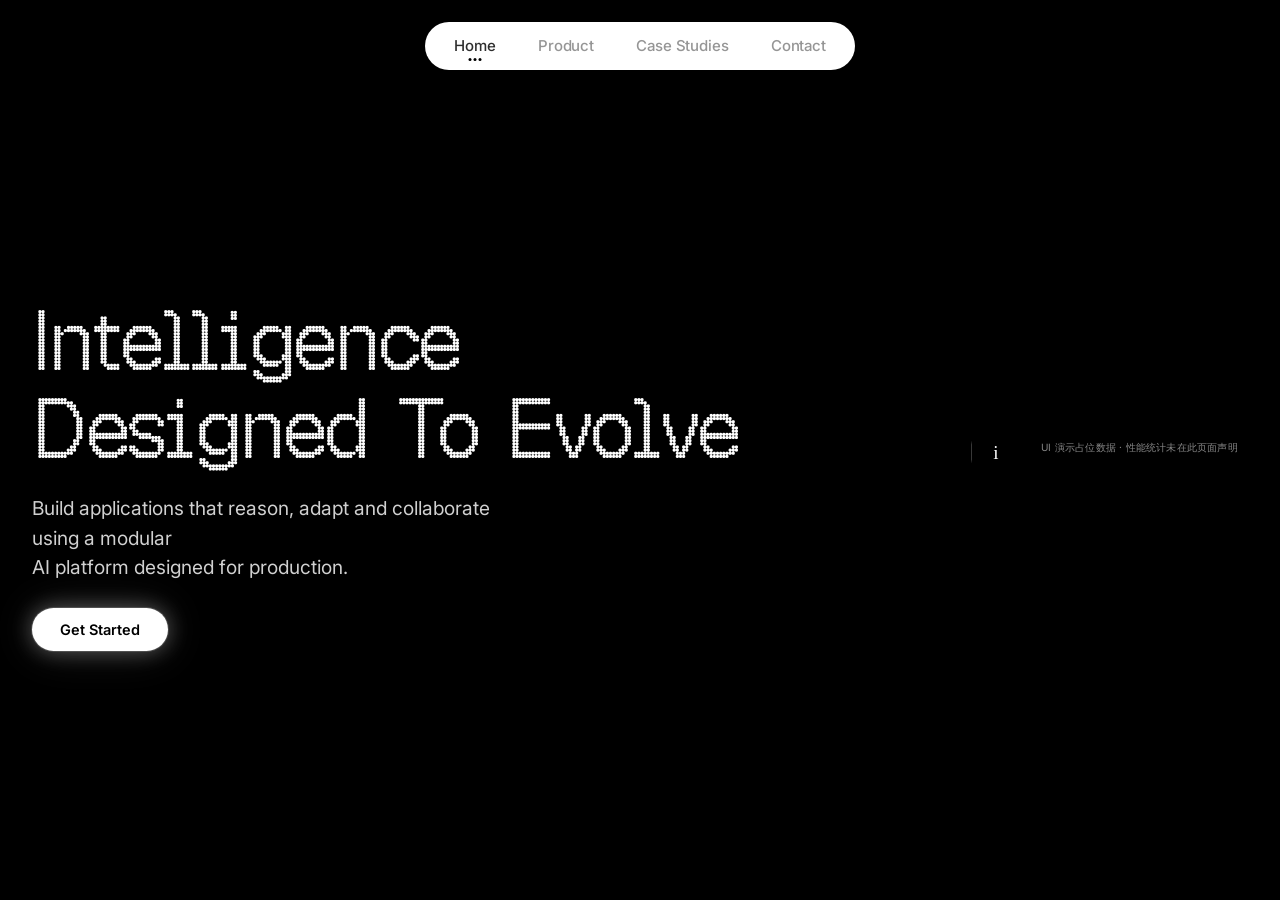
==== code/robot/web/index.html @ 887b0545 "refactor: reorganize second-stage code package" ====
<!doctype html>
<html lang="en">
  <head>
    <meta charset="UTF-8" />
    <meta name="viewport" content="width=device-width, initial-scale=1.0" />
    <meta name="theme-color" content="#000000" />
    <title>Intelligence Designed To Evolve</title>
    <link rel="preconnect" href="https://fonts.googleapis.com" />
    <link rel="preconnect" href="https://fonts.gstatic.com" crossorigin />
    <link
      href="https://fonts.googleapis.com/css2?family=Inter:wght@400;500;600&display=swap"
      rel="stylesheet"
    />
    <link
      href="https://db.onlinewebfonts.com/c/8cb707a9b8a73f8a7403336b861c3074?family=BubbledotICG-FinePos"
      rel="stylesheet"
    />
    <link
      rel="stylesheet"
      href="https://cdnjs.cloudflare.com/ajax/libs/font-awesome/6.5.2/css/all.min.css"
      integrity="sha512-SnH5WK+bZxgPHs44uWIX+LLJAJ9/2PkPKZ5QiAj6Ta86w+fsb2TkcmfRyVX3pBnMFcV7oQPJkl9QevSCWr3W6A=="
      crossorigin="anonymous"
      referrerpolicy="no-referrer"
    />
    <link rel="stylesheet" href="styles.css" />
  </head>
  <body>
    <div class="bg" aria-hidden="true">
      <video class="bg-video" autoplay muted loop playsinline>
        <source
          src="https://d8j0ntlcm91z4.cloudfront.net/user_38xzZboKViGWJOttwIXH07lWA1P/hf_20260809_012548_ef22562c-c0ae-4816-ad9d-f8922af4e6a7.mp4"
          type="video/mp4"
        />
      </video>
    </div>

    <div class="page">
      <header class="site-header">
        <nav class="desktop-nav" aria-label="Primary navigation">
          <a class="active" href="#home" aria-current="page">Home</a>
          <a href="#product" data-console-open>Product</a>
          <a href="#case-studies">Case Studies</a>
          <a href="#contact">Contact</a>
        </nav>

        <button
          class="menu-toggle"
          type="button"
          aria-label="Open navigation menu"
          aria-controls="mobile-menu"
          aria-expanded="false"
        >
          <span></span>
          <span></span>
          <span></span>
        </button>
      </header>

      <main class="hero" id="home">
        <h1 class="headline anim">
          <span>Intelligence</span>
          <span>Designed To Evolve</span>
        </h1>

        <p class="subhead anim" style="--d: 0.28s">
          Build applications that reason, adapt and collaborate using a modular<br />
          AI platform designed for production.
        </p>

        <a class="cta anim" href="#product" data-console-open style="--d: 0.4s">Get Started</a>
      </main>

      <footer class="stats" aria-label="Evidence disclosure">
        <div class="stat stat-disclosure anim" style="--d: 0.5s">
          <span class="stat-icon" aria-hidden="true">i</span>
          <span class="stat-label">UI 演示占位数据 · 性能统计未在此页面声明</span>
        </div>
      </footer>

      <div class="mobile-overlay" id="mobile-menu" hidden>
        <nav class="mobile-sheet" aria-label="Mobile navigation">
          <a class="active" href="#home" aria-current="page">Home</a>
          <a href="#product" data-console-open>Product</a>
          <a href="#case-studies">Case Studies</a>
          <a href="#contact">Contact</a>
        </nav>
      </div>
    </div>

    <section
      class="control-console"
      id="robot-console"
      role="dialog"
      aria-modal="true"
      aria-labelledby="console-title"
      hidden
    >
      <div class="console-shell">
        <header class="console-header">
          <div class="console-heading">
            <div>
              <span class="console-kicker">MOF / CONTROL CORE</span>
              <h2 id="console-title">Robot Control</h2>
              <span class="console-mode" id="console-mode" data-mode="preview">PREVIEW · NO CONTROL</span>
            </div>
          </div>
          <div class="console-actions">
            <span class="connection-pill" data-state="checking">
              <span class="connection-dot"></span>
              <span id="connection-label">Checking link</span>
            </span>
            <button class="console-close" type="button" aria-label="Close robot controls">
              <i class="fa-solid fa-xmark" aria-hidden="true"></i>
            </button>
          </div>
        </header>

        <div class="console-grid">
          <section class="console-panel motion-panel" aria-labelledby="motion-title">
            <div class="panel-heading">
              <div>
                <span class="panel-index">01</span>
                <h3 id="motion-title">Manual Motion</h3>
              </div>
              <span class="hold-hint"><span></span> Hold to move</span>
            </div>

            <div class="motion-layout">
              <div class="control-pad" aria-label="Robot movement controls">
                <button class="motion-key key-forward" type="button" data-motion="forward" aria-label="Forward">
                  <i class="fa-solid fa-arrow-up" aria-hidden="true"></i>
                  <span>Forward</span>
                  <kbd>W</kbd>
                </button>
                <button class="motion-key key-rotate-left" type="button" data-motion="rotate-left" aria-label="Rotate counterclockwise">
                  <i class="fa-solid fa-rotate-left" aria-hidden="true"></i>
                  <span>Rotate</span>
                  <kbd>Q</kbd>
                </button>
                <button class="motion-key key-left" type="button" data-motion="left" aria-label="Move left">
                  <i class="fa-solid fa-arrow-left" aria-hidden="true"></i>
                  <span>Left</span>
                  <kbd>A</kbd>
                </button>
                <button class="motion-key key-stop" type="button" data-motion="stop" aria-label="Stop robot">
                  <i class="fa-solid fa-stop" aria-hidden="true"></i>
                  <span>Stop</span>
                  <kbd>Space</kbd>
                </button>
                <button class="motion-key key-right" type="button" data-motion="right" aria-label="Move right">
                  <i class="fa-solid fa-arrow-right" aria-hidden="true"></i>
                  <span>Right</span>
                  <kbd>D</kbd>
                </button>
                <button class="motion-key key-rotate-right" type="button" data-motion="rotate-right" aria-label="Rotate clockwise">
                  <i class="fa-solid fa-rotate-right" aria-hidden="true"></i>
                  <span>Rotate</span>
                  <kbd>E</kbd>
                </button>
                <button class="motion-key key-backward" type="button" data-motion="backward" aria-label="Backward">
                  <i class="fa-solid fa-arrow-down" aria-hidden="true"></i>
                  <span>Backward</span>
                  <kbd>S</kbd>
                </button>
              </div>

              <div class="speed-stack">
                <div class="speed-control">
                  <label for="linear-speed">
                    <span>Forward speed</span>
                    <output id="linear-output" for="linear-speed">0.20 m/s</output>
                  </label>
                  <input id="linear-speed" type="range" min="0.10" max="0.50" step="0.01" value="0.20" />
                  <div class="range-scale"><span>0.10</span><span>0.50</span></div>
                </div>
                <div class="speed-control">
                  <label for="lateral-speed">
                    <span>Lateral speed</span>
                    <output id="lateral-output" for="lateral-speed">0.30 m/s</output>
                  </label>
                  <input id="lateral-speed" type="range" min="0.10" max="0.60" step="0.01" value="0.30" />
                  <div class="range-scale"><span>0.10</span><span>0.60</span></div>
                </div>
                <div class="speed-control">
                  <label for="angular-speed">
                    <span>Rotation speed</span>
                    <output id="angular-output" for="angular-speed">0.35 rad/s</output>
                  </label>
                  <input id="angular-speed" type="range" min="0.05" max="1.00" step="0.01" value="0.35" />
                  <div class="range-scale"><span>0.05</span><span>1.00</span></div>
                </div>

                <div class="command-readout" aria-live="polite">
                  <span>COMMAND VECTOR</span>
                  <strong id="command-vector">vx 0.00 · vy 0.00 · ω 0.00</strong>
                </div>
              </div>
            </div>
          </section>

          <aside class="console-panel bag-panel" aria-labelledby="bag-title">
            <div class="panel-heading">
              <div>
                <span class="panel-index">02</span>
                <h3 id="bag-title">navigation</h3>
              </div>
              <button class="icon-button" id="refresh-bags" type="button" aria-label="Refresh rosbag list">
                <i class="fa-solid fa-rotate" aria-hidden="true"></i>
              </button>
            </div>

            <div class="bag-list" id="bag-list" role="listbox" aria-label="Available rosbags">
              <div class="bag-empty">
                <i class="fa-solid fa-circle-notch fa-spin" aria-hidden="true"></i>
                <span>Scanning recordings…</span>
              </div>
            </div>

            <div class="bag-player">
              <div class="now-playing">
                <span>SELECTED RECORDING</span>
                <strong id="selected-bag-name">No rosbag selected</strong>
                <small id="bag-play-state">Motion replay: /cmd_vel · allowlist: /chassis/debug · /tf · /wheel/odom</small>
              </div>
              <div class="player-controls">
                <button class="player-button player-stop" id="bag-stop" type="button" aria-label="Stop replay" disabled>
                  <i class="fa-solid fa-stop" aria-hidden="true"></i>
                </button>
                <button class="player-button player-primary" id="bag-play" type="button" aria-label="Play selected rosbag" disabled>
                  <i class="fa-solid fa-play" aria-hidden="true"></i>
                  <span>Play</span>
                </button>
                <button class="player-button" id="bag-pause" type="button" aria-label="Pause replay" disabled>
                  <i class="fa-solid fa-pause" aria-hidden="true"></i>
                </button>
              </div>
            </div>
          </aside>

          <section class="console-panel pollution-panel" id="pollution-demo-panel" aria-labelledby="pollution-title" hidden>
            <div class="panel-heading">
              <div>
                <span class="panel-index">03</span>
                <h3 id="pollution-title">污染态势仿真演示</h3>
              </div>
              <span class="pollution-badge">GET · READ ONLY</span>
            </div>

            <div class="pollution-notice" role="note">
              <strong>仿真演示数据 · 非实机传感器读数</strong>
              <span>SIMULATION / SOFTWARE-IN-THE-LOOP</span>
            </div>

            <div class="pollution-controls">
              <label>
                <span>场景</span>
                <select id="pollution-scenario" aria-label="污染仿真场景"></select>
              </label>
              <label class="pollution-step-control">
                <span>时间步 <output id="pollution-step-label">0 / 9</output></span>
                <input id="pollution-step" type="range" min="0" max="9" step="1" value="0" />
              </label>
              <button class="pollution-button" id="pollution-prev" type="button">上一步</button>
              <button class="pollution-button" id="pollution-next" type="button">下一步</button>
              <button class="pollution-button pollution-primary" id="pollution-play" type="button">播放</button>
            </div>

            <div class="pollution-layout">
              <div>
                <div class="pollution-map" id="pollution-map" role="group" aria-label="A/B/C/D 区域污染热力图"></div>
                <div class="pollution-legend" aria-label="风险图例">
                  <span><i class="legend-dot legend-low"></i>低风险</span>
                  <span><i class="legend-dot legend-medium"></i>中风险</span>
                  <span><i class="legend-dot legend-high"></i>高风险</span>
                </div>
              </div>
              <div class="pollution-metrics" aria-live="polite">
                <div class="pollution-card"><span>PM2.5</span><strong data-pollution-value="pm25">—</strong><small>μg/m³</small></div>
                <div class="pollution-card"><span>VOC</span><strong data-pollution-value="voc">—</strong><small>ppm</small></div>
                <div class="pollution-card"><span>CO₂</span><strong data-pollution-value="co2">—</strong><small>ppm</small></div>
                <div class="pollution-card"><span>温度</span><strong data-pollution-value="temperature">—</strong><small>°C</small></div>
                <div class="pollution-card"><span>湿度</span><strong data-pollution-value="humidity">—</strong><small>%RH</small></div>
                <div class="pollution-card pollution-risk"><span>当前风险</span><strong data-pollution-value="current_risk">—</strong><small>/ 100</small></div>
                <div class="pollution-card pollution-risk"><span>预测风险</span><strong data-pollution-value="predicted_risk">—</strong><small>/ 100</small></div>
              </div>
            </div>
            <div class="pollution-detail" id="pollution-region-detail">选择区域查看详情。</div>
          </section>
        </div>

        <footer class="console-footer">
          <span><i class="fa-solid fa-shield-halved" aria-hidden="true"></i> Safety chain · /cmd_vel_nav</span>
          <span>Dead-man timeout · 300ms · operational modes are mutually exclusive</span>
        </footer>
      </div>
      <div class="console-toast" id="console-toast" role="status" aria-live="polite"></div>
    </section>

    <script src="pollution_demo.js"></script>
    <script src="main.js"></script>
  </body>
</html>
---- code/robot/web/styles.css ----
@font-face {
  font-family: "Geist Pixel Circle";
  src: url("fonts/GeistPixel-Circle.woff2") format("woff2");
  font-weight: 400;
  font-style: normal;
  font-display: swap;
}

:root {
  --bg: #000000;
  --text: #ffffff;
  --muted: #8e8e8e;
  --nav-text: #2e2e2e;
  --pill-dark: #28282a;
  --sign-in-text: #c8c8c8;
  --nav-shadow: 0 4px 14px rgba(0, 0, 0, 0.16);
  --trust-bg: #28282a;
  --trust-border: rgba(255, 255, 255, 0.4);
  --trust-text: #c4c2c3;
  --font-sans: "Inter", "Segoe UI", system-ui, sans-serif;
  --font-display: "BubbledotICG-FinePos", "Geist Pixel Circle", monospace;
}

*,
*::before,
*::after {
  box-sizing: border-box;
}

html,
body {
  width: 100%;
  height: 100%;
  margin: 0;
}

html {
  background: var(--bg);
}

body {
  min-height: 100vh;
  min-height: 100dvh;
  overflow: hidden;
  background: var(--bg);
  color: var(--text);
  font-family: var(--font-sans);
  -webkit-font-smoothing: antialiased;
  -moz-osx-font-smoothing: grayscale;
  text-rendering: optimizeLegibility;
}

body.console-open,
body.menu-open {
  overflow: hidden;
}

a,
button {
  -webkit-tap-highlight-color: transparent;
}

a {
  color: inherit;
  text-decoration: none;
}

button {
  font: inherit;
}

.bg {
  position: absolute;
  z-index: 0;
  inset: 0;
  overflow: hidden;
  background: #000;
}

.bg-video {
  position: absolute;
  z-index: 0;
  inset: 0;
  width: 100%;
  height: 100%;
  object-fit: cover;
  pointer-events: none;
}

.page {
  position: relative;
  display: flex;
  width: 100%;
  height: 100vh;
  height: 100dvh;
  flex-direction: column;
  align-items: center;
  overflow: hidden;
  padding: clamp(16px, 2.4vh, 28px) clamp(14px, 3vw, 32px);
}

.site-header,
.hero,
.stats,
.mobile-overlay {
  z-index: 1;
}

.site-header {
  position: relative;
  display: flex;
  width: min(100%, 720px);
  flex: 0 0 auto;
  align-items: center;
  justify-content: center;
  gap: clamp(18px, 2.8vw, 28px);
  animation: slideDown 0.7s cubic-bezier(0.22, 1, 0.36, 1) both;
}

.logo {
  display: grid;
  width: clamp(40px, 4.4vw, 46px);
  height: clamp(40px, 4.4vw, 46px);
  flex: 0 0 auto;
  place-items: center;
  overflow: hidden;
  border-radius: 50%;
  background: #fff;
  box-shadow: var(--nav-shadow);
  transition: transform 0.25s ease;
}

.logo:hover {
  transform: scale(1.04);
}

.logo img {
  display: block;
  width: 72%;
  height: 72%;
  object-fit: contain;
}

.desktop-nav {
  display: flex;
  width: 100%;
  max-width: 430px;
  height: clamp(44px, 5.2vw, 48px);
  flex: 1 1 auto;
  align-items: stretch;
  justify-content: space-between;
  padding: 4px 8px;
  border-radius: 999px;
  background: #fff;
  box-shadow: var(--nav-shadow);
}

.desktop-nav a {
  position: relative;
  display: grid;
  flex: 1 1 auto;
  place-items: center;
  padding: 0 8px;
  color: var(--nav-text);
  font-size: clamp(13px, 1.4vw, 15px);
  font-weight: 500;
  letter-spacing: -0.01em;
  opacity: 0.5;
  transition: opacity 0.2s ease;
  white-space: nowrap;
}

.desktop-nav a:hover {
  opacity: 0.75;
}

.desktop-nav a.active {
  opacity: 1;
}

.desktop-nav a.active::after,
.mobile-sheet a.active::after {
  position: absolute;
  bottom: 5px;
  left: 50%;
  width: 3px;
  height: 3px;
  border-radius: 50%;
  background: #000;
  box-shadow: -5px 0 #000, 5px 0 #000;
  content: "";
  transform: translateX(-50%);
}

.sign-in {
  display: grid;
  height: clamp(44px, 5.2vw, 48px);
  flex: 0 0 auto;
  place-items: center;
  padding: 0 clamp(18px, 2vw, 23px);
  border-radius: 999px;
  background: var(--pill-dark);
  box-shadow: var(--nav-shadow);
  color: var(--sign-in-text);
  font-size: clamp(13px, 1.4vw, 14px);
  font-weight: 500;
  white-space: nowrap;
  transition: color 0.25s ease, background-color 0.25s ease, transform 0.25s ease;
}

.sign-in:hover {
  background: #323234;
  color: #fff;
  transform: translateY(-1px);
}

.menu-toggle {
  display: none;
}

.hero {
  display: flex;
  width: min(100%, 900px);
  min-height: 0;
  flex: 1 1 auto;
  flex-direction: column;
  align-items: center;
  justify-content: center;
  padding: clamp(12px, 2.2vh, 24px) 0;
  text-align: center;
}

.trust-row {
  --trust-size: clamp(36px, 4.5vw, 42px);
  display: inline-flex;
  flex: 0 0 auto;
  align-items: center;
  justify-content: center;
  margin-bottom: clamp(16px, 2.5vh, 26px);
}

.trust-avatars {
  display: flex;
  align-items: center;
}

.avatar {
  position: relative;
  z-index: 1;
  display: grid;
  width: var(--trust-size);
  height: var(--trust-size);
  flex: 0 0 auto;
  padding: 5px;
  place-items: center;
  border: 1px solid var(--trust-border);
  border-radius: 50%;
  background: var(--trust-bg);
  transition: transform 0.35s cubic-bezier(0.22, 1, 0.36, 1);
}

.avatar + .avatar {
  margin-left: calc(var(--trust-size) * -0.42);
}

.avatar-one {
  z-index: 1;
}

.avatar-two {
  z-index: 2;
}

.avatar-three {
  z-index: 4;
}

.avatar-one:hover,
.avatar-three:hover {
  transform: translateY(-2px);
}

.avatar-two:hover {
  transform: translateY(-4px);
}

.avatar-inner {
  display: grid;
  width: 100%;
  height: 100%;
  place-items: center;
  border-radius: 50%;
  background: #fff;
  color: #111;
}

.avatar i {
  font-size: calc(var(--trust-size) * 0.34);
  line-height: 1;
}

.trust-pill {
  display: flex;
  height: var(--trust-size);
  align-items: center;
  margin-left: calc(var(--trust-size) * -0.42);
  padding-right: calc(var(--trust-size) * 0.44);
  padding-left: calc(var(--trust-size) * 0.58);
  border: 1px solid var(--trust-border);
  border-radius: 999px;
  background: var(--trust-bg);
  color: var(--trust-text);
  font-size: clamp(12px, 1.4vw, 13.5px);
  font-weight: 500;
  white-space: nowrap;
}

.headline {
  width: 100%;
  margin: 0;
  color: #fff;
  font-family: var(--font-display);
  font-size: clamp(28px, 6.2vw, 80px);
  font-weight: 400;
  letter-spacing: -0.04em;
  line-height: 1.12;
}

.headline.anim {
  opacity: 1;
  filter: none;
  transform: none;
  animation: none;
}

.headline span {
  display: block;
  overflow: hidden;
  padding-inline: 0.05em;
  opacity: 0;
  color: #fff;
  transform: translateY(14px);
  white-space: nowrap;
  animation: headlineFade 0.85s cubic-bezier(0.22, 1, 0.36, 1) forwards;
}

.headline span:first-child {
  animation-delay: 0.12s;
}

.headline span:last-child {
  animation-delay: 0.3s;
}

.subhead {
  width: min(500px, 92%);
  margin: clamp(14px, 2.3vh, 22px) auto 0;
  color: #d0d0d0;
  font-size: clamp(calc(13.5px + 2pt), calc(1.55vw + 2pt), calc(16.5px + 2pt));
  font-weight: 400;
  line-height: 1.55;
  opacity: 0;
}

.cta {
  display: inline-flex;
  align-items: center;
  justify-content: center;
  margin-top: clamp(18px, 2.8vh, 28px);
  padding: clamp(11px, 1.6vh, 13px) clamp(22px, 3vw, 28px);
  border-radius: 999px;
  background: #fff;
  box-shadow: 0 0 0 1px rgba(255, 255, 255, 0.15), 0 0 22px rgba(255, 255, 255, 0.32),
    0 0 44px rgba(255, 255, 255, 0.12);
  color: #000;
  font-size: clamp(13.5px, 1.5vw, 14.5px);
  font-weight: 600;
  transition: transform 0.25s ease, box-shadow 0.25s ease;
}

.cta.anim {
  animation-name: revealPulse;
}

.cta:hover {
  box-shadow: 0 0 0 1px rgba(255, 255, 255, 0.25), 0 0 30px rgba(255, 255, 255, 0.48),
    0 0 58px rgba(255, 255, 255, 0.2);
  transform: translateY(-2px) scale(1.02);
}

.stats {
  display: grid;
  width: min(100%, 920px);
  flex: 0 0 auto;
  grid-template-columns: repeat(4, minmax(0, 1fr));
  gap: clamp(14px, 3vw, 44px);
}

.stat {
  display: grid;
  min-width: 0;
  grid-template-rows: auto auto auto;
  justify-items: center;
  text-align: center;
}

.stat-icon {
  color: #fff;
  font-family: var(--font-display);
  font-size: clamp(22px, 3vw, 33px);
  line-height: 1;
}

.stat-value {
  margin-top: clamp(3px, 0.6vh, 6px);
  color: #fff;
  font-size: clamp(18px, 2.2vw, 26px);
  font-variant-numeric: tabular-nums;
  font-weight: 500;
  letter-spacing: -0.025em;
  line-height: 1.15;
}

.stat-label {
  margin-top: 4px;
  overflow: hidden;
  color: var(--muted);
  font-size: clamp(11px, 1.2vw, 12.5px);
  line-height: 1.3;
  text-overflow: ellipsis;
  white-space: nowrap;
}

.anim {
  opacity: 0;
  filter: blur(6px);
  transform: translateY(22px) scale(0.98);
  animation: reveal 0.85s cubic-bezier(0.22, 1, 0.36, 1) forwards;
  animation-delay: var(--d, 0s);
}

.mobile-overlay[hidden] {
  display: none;
}

.mobile-overlay {
  position: fixed;
  z-index: 10;
  inset: 0;
  display: none;
  padding: 82px 14px 14px;
  background: rgba(0, 0, 0, 0.62);
  -webkit-backdrop-filter: blur(6px);
  backdrop-filter: blur(6px);
  animation: overlayIn 0.28s ease both;
}

.mobile-sheet {
  width: min(100%, 430px);
  margin: 0 auto;
  padding: 22px 18px 20px;
  border-radius: 28px;
  background: #fff;
  box-shadow: 0 20px 60px rgba(0, 0, 0, 0.45);
  animation: menuIn 0.38s cubic-bezier(0.22, 1, 0.36, 1) both;
}

.mobile-sheet a {
  position: relative;
  display: grid;
  min-height: 49px;
  place-items: center;
  border-radius: 16px;
  color: var(--nav-text);
  font-size: 16px;
  font-weight: 500;
  opacity: 0;
  transform: translateY(10px);
  animation: linkIn 0.4s cubic-bezier(0.22, 1, 0.36, 1) forwards;
}

.mobile-sheet a:nth-child(1) {
  animation-delay: 0.08s;
}

.mobile-sheet a:nth-child(2) {
  animation-delay: 0.12s;
}

.mobile-sheet a:nth-child(3) {
  animation-delay: 0.16s;
}

.mobile-sheet a:nth-child(4) {
  animation-delay: 0.2s;
}

.mobile-sheet a:nth-child(5) {
  animation-delay: 0.24s;
}

.mobile-sheet a.active::after {
  bottom: 8px;
}

.mobile-sheet .mobile-sign-in {
  min-height: 48px;
  margin-top: 10px;
  border-radius: 999px;
  background: var(--pill-dark);
  color: var(--sign-in-text);
}

.control-console[hidden] {
  display: none;
}

.control-console {
  position: fixed;
  z-index: 30;
  inset: 0;
  display: grid;
  padding: 16px;
  place-items: center;
  overflow: hidden;
  background: rgba(0, 0, 0, 0.72);
  -webkit-backdrop-filter: blur(12px);
  backdrop-filter: blur(12px);
  animation: overlayIn 0.28s ease both;
}

.console-shell {
  display: grid;
  width: min(1120px, 100%);
  height: min(760px, calc(100dvh - 32px));
  min-height: 0;
  grid-template-rows: auto minmax(0, 1fr) auto;
  overflow: hidden;
  padding: clamp(18px, 2.2vw, 28px);
  border: 1px solid rgba(255, 255, 255, 0.2);
  border-radius: 30px;
  background: rgba(10, 10, 12, 0.92);
  box-shadow: 0 30px 100px rgba(0, 0, 0, 0.62), inset 0 1px 0 rgba(255, 255, 255, 0.08);
  animation: consoleIn 0.48s cubic-bezier(0.22, 1, 0.36, 1) both;
}

.console-header {
  display: flex;
  align-items: center;
  justify-content: space-between;
  gap: 20px;
  padding-bottom: clamp(16px, 2vh, 22px);
}

.console-heading {
  min-width: 0;
}

.console-kicker,
.panel-index,
.now-playing > span,
.command-readout > span {
  color: #747477;
  font-size: 10px;
  font-weight: 600;
  letter-spacing: 0.15em;
}

.console-heading h2 {
  margin: 4px 0 0;
  font-family: var(--font-display);
  font-size: clamp(30px, 4vw, 46px);
  font-weight: 400;
  letter-spacing: -0.055em;
  line-height: 1;
}

.console-actions {
  display: flex;
  align-items: center;
  gap: 10px;
}

.connection-pill {
  display: inline-flex;
  height: 38px;
  align-items: center;
  gap: 9px;
  padding: 0 15px;
  border: 1px solid rgba(255, 255, 255, 0.13);
  border-radius: 999px;
  background: #1d1d1f;
  color: #aaa9aa;
  font-size: 11px;
  font-weight: 500;
  white-space: nowrap;
}

.connection-dot {
  width: 7px;
  height: 7px;
  border-radius: 50%;
  background: #ffc45b;
  box-shadow: 0 0 10px rgba(255, 196, 91, 0.62);
}

.connection-pill[data-state="online"] .connection-dot {
  background: #85f5a8;
  box-shadow: 0 0 10px rgba(133, 245, 168, 0.62);
}

.connection-pill[data-state="offline"] .connection-dot {
  background: #ff7d7d;
  box-shadow: 0 0 10px rgba(255, 125, 125, 0.55);
}

.console-close,
.icon-button {
  display: grid;
  width: 38px;
  height: 38px;
  flex: 0 0 auto;
  padding: 0;
  place-items: center;
  border: 1px solid rgba(255, 255, 255, 0.14);
  border-radius: 50%;
  background: #28282a;
  color: #c8c8c8;
  cursor: pointer;
  transition: color 0.22s ease, background-color 0.22s ease, transform 0.22s ease;
}

.console-close:hover,
.icon-button:hover {
  background: #fff;
  color: #000;
  transform: rotate(5deg) scale(1.04);
}

.console-grid {
  display: grid;
  min-height: 0;
  grid-template-columns: minmax(0, 1.58fr) minmax(310px, 0.92fr);
  gap: clamp(12px, 1.6vw, 18px);
}

.console-panel {
  min-width: 0;
  min-height: 0;
  overflow: hidden;
  border: 1px solid rgba(255, 255, 255, 0.11);
  border-radius: 22px;
  background: rgba(32, 32, 34, 0.72);
}

.motion-panel {
  display: grid;
  grid-template-rows: auto minmax(0, 1fr);
}

.bag-panel {
  display: grid;
  grid-template-rows: auto minmax(0, 1fr) auto;
}

.panel-heading {
  display: flex;
  min-height: 74px;
  align-items: center;
  justify-content: space-between;
  gap: 16px;
  padding: 15px 18px;
  border-bottom: 1px solid rgba(255, 255, 255, 0.09);
}

.panel-heading > div {
  display: flex;
  align-items: baseline;
  gap: 12px;
}

.panel-heading h3 {
  margin: 0;
  color: #f6f6f6;
  font-size: 15px;
  font-weight: 500;
  letter-spacing: -0.02em;
}

.hold-hint {
  display: inline-flex;
  align-items: center;
  gap: 7px;
  color: #8f8f91;
  font-size: 10px;
  white-space: nowrap;
}

.hold-hint span {
  width: 5px;
  height: 5px;
  border-radius: 50%;
  background: #fff;
  box-shadow: 0 0 10px rgba(255, 255, 255, 0.65);
}

.motion-layout {
  display: grid;
  min-height: 0;
  grid-template-columns: minmax(280px, 1.05fr) minmax(230px, 0.85fr);
  align-items: center;
  gap: clamp(18px, 2vw, 28px);
  padding: clamp(18px, 2.4vw, 28px);
}

.control-pad {
  display: grid;
  grid-template-columns: repeat(3, minmax(72px, 92px));
  grid-template-rows: repeat(3, minmax(72px, 92px));
  justify-content: center;
  gap: clamp(8px, 1vw, 11px);
  touch-action: none;
  user-select: none;
}

.motion-key {
  position: relative;
  display: flex;
  min-width: 0;
  min-height: 0;
  flex-direction: column;
  align-items: center;
  justify-content: center;
  gap: 6px;
  padding: 8px;
  border: 1px solid rgba(255, 255, 255, 0.13);
  border-radius: 22px;
  outline: 0;
  background: #29292b;
  box-shadow: inset 0 1px 0 rgba(255, 255, 255, 0.06), 0 8px 22px rgba(0, 0, 0, 0.12);
  color: #fff;
  cursor: pointer;
  transition: border-color 0.18s ease, color 0.18s ease, background-color 0.18s ease,
    transform 0.18s ease, box-shadow 0.18s ease;
}

.motion-key:hover {
  border-color: rgba(255, 255, 255, 0.28);
  background: #333335;
  transform: translateY(-2px);
}

.motion-key.is-active {
  border-color: #fff;
  background: #fff;
  box-shadow: 0 0 28px rgba(255, 255, 255, 0.28);
  color: #000;
  transform: scale(0.97);
}

.motion-key i {
  font-size: clamp(17px, 2vw, 22px);
}

.motion-key > span {
  color: currentColor;
  font-size: 9px;
  font-weight: 500;
  opacity: 0.72;
}

.motion-key kbd {
  position: absolute;
  top: 8px;
  right: 9px;
  border: 0;
  color: currentColor;
  font-family: var(--font-sans);
  font-size: 8px;
  font-weight: 600;
  opacity: 0.35;
}

.key-rotate-left {
  grid-area: 1 / 1;
}

.key-forward {
  grid-area: 1 / 2;
}

.key-rotate-right {
  grid-area: 1 / 3;
}

.key-left {
  grid-area: 2 / 1;
}

.key-stop {
  grid-area: 2 / 2;
  border-color: rgba(255, 255, 255, 0.28);
  background: #f5f5f5;
  color: #111;
}

.key-right {
  grid-area: 2 / 3;
}

.key-backward {
  grid-area: 3 / 2;
}

.speed-stack {
  display: flex;
  min-width: 0;
  flex-direction: column;
  gap: clamp(15px, 2vh, 21px);
}

.speed-control label {
  display: flex;
  align-items: center;
  justify-content: space-between;
  gap: 12px;
  margin-bottom: 10px;
  color: #c4c4c5;
  font-size: 11px;
  font-weight: 500;
}

.speed-control output {
  color: #fff;
  font-variant-numeric: tabular-nums;
  font-size: 10px;
}

.speed-control input[type="range"] {
  width: 100%;
  height: 3px;
  margin: 0;
  border-radius: 99px;
  outline: none;
  appearance: none;
  background: linear-gradient(to right, #fff 0 var(--range-progress, 50%), #4b4b4e var(--range-progress, 50%) 100%);
  cursor: pointer;
}

.speed-control input[type="range"]::-webkit-slider-thumb {
  width: 17px;
  height: 17px;
  border: 4px solid #fff;
  border-radius: 50%;
  appearance: none;
  background: #111;
  box-shadow: 0 0 0 1px rgba(0, 0, 0, 0.18), 0 0 16px rgba(255, 255, 255, 0.3);
}

.speed-control input[type="range"]::-moz-range-thumb {
  width: 9px;
  height: 9px;
  border: 4px solid #fff;
  border-radius: 50%;
  background: #111;
  box-shadow: 0 0 16px rgba(255, 255, 255, 0.3);
}

.range-scale {
  display: flex;
  justify-content: space-between;
  margin-top: 7px;
  color: #656568;
  font-size: 8px;
  font-variant-numeric: tabular-nums;
}

.command-readout {
  display: flex;
  flex-direction: column;
  gap: 6px;
  padding: 13px 14px;
  border: 1px solid rgba(255, 255, 255, 0.08);
  border-radius: 14px;
  background: rgba(0, 0, 0, 0.2);
}

.command-readout strong {
  color: #d2d2d3;
  font-size: 11px;
  font-variant-numeric: tabular-nums;
  font-weight: 500;
  white-space: nowrap;
}

.bag-list {
  min-height: 0;
  overflow-x: hidden;
  overflow-y: auto;
  padding: 8px;
  scrollbar-color: #555 transparent;
  scrollbar-width: thin;
}

.bag-empty {
  display: flex;
  height: 100%;
  min-height: 130px;
  flex-direction: column;
  align-items: center;
  justify-content: center;
  gap: 12px;
  color: #767679;
  font-size: 11px;
  text-align: center;
}

.bag-empty i {
  color: #aaa;
  font-size: 17px;
}

.bag-item {
  display: grid;
  width: 100%;
  grid-template-columns: 34px minmax(0, 1fr) auto;
  align-items: center;
  gap: 10px;
  padding: 10px;
  border: 1px solid transparent;
  border-radius: 14px;
  background: transparent;
  color: #fff;
  text-align: left;
  cursor: pointer;
  transition: border-color 0.2s ease, background-color 0.2s ease;
}

.bag-item + .bag-item {
  margin-top: 4px;
}

.bag-item:hover,
.bag-item[aria-selected="true"] {
  border-color: rgba(255, 255, 255, 0.12);
  background: rgba(255, 255, 255, 0.055);
}

.bag-file-icon {
  display: grid;
  width: 34px;
  height: 34px;
  place-items: center;
  border-radius: 10px;
  background: #fff;
  color: #111;
  font-size: 12px;
}

.bag-copy {
  min-width: 0;
}

.bag-copy strong,
.bag-copy span {
  display: block;
  overflow: hidden;
  text-overflow: ellipsis;
  white-space: nowrap;
}

.bag-copy strong {
  color: #d8d8d9;
  font-size: 10.5px;
  font-weight: 500;
}

.bag-copy span,
.bag-meta {
  margin-top: 4px;
  color: #6f6f72;
  font-size: 8.5px;
}

.bag-meta {
  margin: 0;
  font-variant-numeric: tabular-nums;
  white-space: nowrap;
}

.bag-player {
  padding: 15px 16px 16px;
  border-top: 1px solid rgba(255, 255, 255, 0.09);
  background: rgba(0, 0, 0, 0.16);
}

.now-playing strong,
.now-playing small {
  display: block;
  overflow: hidden;
  text-overflow: ellipsis;
  white-space: nowrap;
}

.now-playing strong {
  margin-top: 5px;
  color: #dfdfe0;
  font-size: 11px;
  font-weight: 500;
}

.now-playing small {
  margin-top: 5px;
  color: #6f6f72;
  font-size: 8.5px;
}

.player-controls {
  display: grid;
  grid-template-columns: 42px minmax(90px, 1fr) 42px;
  gap: 8px;
  margin-top: 14px;
}

.player-button {
  display: inline-flex;
  height: 40px;
  align-items: center;
  justify-content: center;
  gap: 8px;
  padding: 0 12px;
  border: 1px solid rgba(255, 255, 255, 0.12);
  border-radius: 999px;
  background: #28282a;
  color: #c7c7c8;
  font-size: 10px;
  font-weight: 600;
  cursor: pointer;
  transition: color 0.2s ease, background-color 0.2s ease, transform 0.2s ease;
}

.player-button:not(:disabled):hover {
  transform: translateY(-1px);
}

.player-button:disabled {
  cursor: not-allowed;
  opacity: 0.32;
}

.player-primary {
  background: #fff;
  color: #111;
}

.console-footer {
  display: flex;
  align-items: center;
  justify-content: space-between;
  gap: 16px;
  padding: 15px 4px 0;
  color: #68686b;
  font-size: 9px;
}

.console-footer span {
  display: inline-flex;
  align-items: center;
  gap: 7px;
}

.console-toast {
  position: fixed;
  z-index: 2;
  bottom: 28px;
  left: 50%;
  max-width: min(420px, calc(100% - 32px));
  padding: 11px 16px;
  border: 1px solid rgba(255, 255, 255, 0.16);
  border-radius: 999px;
  background: rgba(34, 34, 36, 0.96);
  box-shadow: 0 14px 38px rgba(0, 0, 0, 0.35);
  color: #e5e5e5;
  font-size: 11px;
  opacity: 0;
  pointer-events: none;
  transform: translate(-50%, 12px);
  transition: opacity 0.25s ease, transform 0.25s ease;
}

.console-toast.is-visible {
  opacity: 1;
  transform: translate(-50%, 0);
}

@keyframes consoleIn {
  from {
    opacity: 0;
    transform: translateY(14px) scale(0.975);
  }
  to {
    opacity: 1;
    transform: translateY(0) scale(1);
  }
}

@keyframes slideDown {
  from {
    opacity: 0;
    transform: translateY(-18px);
  }
  to {
    opacity: 1;
    transform: translateY(0);
  }
}

@keyframes reveal {
  to {
    opacity: 1;
    filter: blur(0);
    transform: translateY(0) scale(1);
  }
}

@keyframes revealPulse {
  0% {
    opacity: 0;
    filter: blur(6px);
    transform: translateY(22px) scale(0.98);
  }
  75% {
    opacity: 1;
    filter: blur(0);
    transform: translateY(-1px) scale(1.025);
  }
  100% {
    opacity: 1;
    filter: blur(0);
    transform: translateY(0) scale(1);
  }
}

@keyframes headlineFade {
  to {
    opacity: 1;
    transform: translateY(0);
  }
}

@keyframes overlayIn {
  from {
    opacity: 0;
  }
  to {
    opacity: 1;
  }
}

@keyframes menuIn {
  from {
    opacity: 0;
    transform: translateY(-12px) scale(0.96);
  }
  to {
    opacity: 1;
    transform: translateY(0) scale(1);
  }
}

@keyframes linkIn {
  to {
    opacity: 1;
    transform: translateY(0);
  }
}

@media (max-width: 720px) {
  .page {
    padding-inline: clamp(14px, 4vw, 24px);
  }

  .site-header {
    z-index: 11;
    width: 100%;
    justify-content: space-between;
  }

  .logo {
    width: 48px;
    height: 48px;
  }

  .desktop-nav,
  .desktop-sign-in {
    display: none;
  }

  .menu-toggle {
    position: relative;
    display: grid;
    width: 48px;
    height: 48px;
    padding: 0;
    place-content: center;
    gap: 5px;
    border: 0;
    border-radius: 50%;
    outline: 0;
    background: var(--pill-dark);
    box-shadow: var(--nav-shadow);
    cursor: pointer;
    transition: background-color 0.25s ease, transform 0.25s ease;
  }

  .menu-toggle span {
    display: block;
    width: 18px;
    height: 1.5px;
    border-radius: 2px;
    background: #fff;
    transform-origin: center;
    transition: background-color 0.25s ease, opacity 0.2s ease, transform 0.3s ease;
  }

  .menu-toggle[aria-expanded="true"] {
    background: #fff;
  }

  .menu-toggle[aria-expanded="true"] span {
    background: #000;
  }

  .menu-toggle[aria-expanded="true"] span:first-child {
    transform: translateY(6.5px) rotate(45deg);
  }

  .menu-toggle[aria-expanded="true"] span:nth-child(2) {
    opacity: 0;
  }

  .menu-toggle[aria-expanded="true"] span:last-child {
    transform: translateY(-6.5px) rotate(-45deg);
  }

  .mobile-overlay {
    display: block;
  }

  .hero {
    padding-block: clamp(8px, 1.8vh, 16px);
  }

  .headline {
    letter-spacing: -0.08em;
    line-height: 1.05;
  }

  .subhead br {
    display: none;
  }

  .stats {
    grid-template-columns: repeat(2, minmax(0, 1fr));
    gap: clamp(10px, 1.8vh, 16px) clamp(18px, 7vw, 46px);
  }

  .stat-icon {
    font-size: clamp(20px, 5.5vw, 26px);
  }

  .stat-value {
    margin-top: 2px;
  }

  .stat-label {
    margin-top: 2px;
  }

  .control-console {
    padding: 0;
  }

  .console-shell {
    display: block;
    width: 100%;
    height: 100dvh;
    overflow-x: hidden;
    overflow-y: auto;
    padding: 16px 14px;
    border: 0;
    border-radius: 0;
    background: rgba(9, 9, 11, 0.97);
  }

  .console-header {
    position: sticky;
    z-index: 3;
    top: -16px;
    padding-block: 14px 16px;
    background: rgba(9, 9, 11, 0.94);
    -webkit-backdrop-filter: blur(12px);
    backdrop-filter: blur(12px);
  }

  .console-heading h2 {
    font-size: 31px;
  }

  .connection-pill {
    width: 38px;
    padding: 0;
    justify-content: center;
  }

  #connection-label {
    position: absolute;
    width: 1px;
    height: 1px;
    overflow: hidden;
    clip: rect(0 0 0 0);
  }

  .console-grid {
    display: flex;
    min-height: auto;
    flex-direction: column;
  }

  .console-panel {
    flex: 0 0 auto;
  }

  .motion-layout {
    grid-template-columns: 1fr;
    gap: 24px;
  }

  .control-pad {
    grid-template-columns: repeat(3, minmax(68px, 86px));
    grid-template-rows: repeat(3, minmax(68px, 86px));
  }

  .bag-list {
    max-height: 290px;
  }

  .console-footer {
    padding-bottom: 4px;
  }

  .console-toast {
    bottom: 18px;
  }
}

/* Deterministic pollution simulation panel.  It is visual-only and does not
   share the motion/rosbag controls. */
.console-panel[hidden],
.pollution-panel[hidden] {
  display: none !important;
}

.stat-disclosure {
  width: 100%;
  grid-template-columns: auto minmax(0, 1fr);
  align-items: center;
  justify-content: center;
  column-gap: 10px;
}

.stat-disclosure .stat-icon {
  font-family: Georgia, serif;
  font-size: 19px;
}

.stat-disclosure .stat-label {
  margin: 0;
  color: rgba(255, 255, 255, 0.52);
  font-size: 10px;
  letter-spacing: 0.02em;
}

.pollution-panel {
  grid-column: 1 / -1;
  min-width: 0;
  overflow: hidden;
  background: rgba(9, 14, 25, 0.58);
}

.pollution-badge {
  padding: 6px 9px;
  border: 1px solid rgba(125, 211, 252, 0.28);
  border-radius: 999px;
  color: #bae6fd;
  font-size: 8px;
  letter-spacing: 0.12em;
}

.pollution-notice {
  display: flex;
  flex-wrap: wrap;
  align-items: baseline;
  justify-content: space-between;
  gap: 8px 18px;
  padding: 15px 24px 0;
  color: #e2e8f0;
}

.pollution-notice strong {
  font-size: 12px;
}

.pollution-notice span {
  color: #94a3b8;
  font-size: 9px;
  letter-spacing: 0.13em;
}

.pollution-controls {
  display: flex;
  flex-wrap: wrap;
  align-items: end;
  gap: 12px;
  padding: 18px 24px;
  border-bottom: 1px solid rgba(148, 163, 184, 0.13);
}

.pollution-controls label {
  display: grid;
  min-width: 175px;
  gap: 7px;
  color: #94a3b8;
  font-size: 9px;
}

.pollution-controls label > span {
  display: flex;
  justify-content: space-between;
  gap: 12px;
}

.pollution-controls select,
.pollution-controls input {
  min-height: 34px;
  border: 1px solid rgba(148, 163, 184, 0.24);
  border-radius: 8px;
  background: rgba(15, 23, 42, 0.82);
  color: #e2e8f0;
}

.pollution-controls select {
  padding: 0 10px;
}

.pollution-step-control {
  flex: 1 1 210px;
}

.pollution-step-control input {
  width: 100%;
  min-height: 4px;
  accent-color: #38bdf8;
}

.pollution-button {
  min-height: 34px;
  padding: 0 12px;
  border: 1px solid rgba(148, 163, 184, 0.24);
  border-radius: 8px;
  background: rgba(30, 41, 59, 0.76);
  color: #dbeafe;
  cursor: pointer;
  font-size: 9px;
}

.pollution-button:hover:not(:disabled) {
  border-color: rgba(125, 211, 252, 0.65);
  background: rgba(14, 116, 144, 0.34);
}

.pollution-button:disabled {
  cursor: not-allowed;
  opacity: 0.38;
}

.pollution-primary {
  border-color: rgba(125, 211, 252, 0.55);
  background: rgba(14, 116, 144, 0.45);
}

.pollution-layout {
  display: grid;
  grid-template-columns: minmax(300px, 1.1fr) minmax(300px, 0.9fr);
  gap: 18px;
  padding: 22px 24px 18px;
}

.pollution-map {
  display: grid;
  min-height: 260px;
  grid-template-columns: repeat(2, minmax(0, 1fr));
  grid-template-rows: repeat(2, minmax(0, 1fr));
  gap: 9px;
  padding: 9px;
  border: 1px solid rgba(148, 163, 184, 0.2);
  border-radius: 14px;
  background: #111827;
}

.pollution-region {
  position: relative;
  display: grid;
  min-height: 112px;
  place-content: center;
  gap: 5px;
  border: 1px solid color-mix(in srgb, var(--region-color) 60%, #cbd5e1 40%);
  border-radius: 10px;
  background: radial-gradient(circle at 50% 40%, color-mix(in srgb, var(--region-color) 82%, transparent), rgba(15, 23, 42, 0.88) 72%);
  color: #f8fafc;
  cursor: pointer;
  transition: transform 0.16s ease, box-shadow 0.16s ease;
}

.pollution-region:hover,
.pollution-region[aria-pressed="true"] {
  z-index: 1;
  transform: translateY(-2px);
  box-shadow: 0 0 0 2px color-mix(in srgb, var(--region-color) 68%, transparent), 0 12px 26px rgba(0, 0, 0, 0.28);
}

.pollution-region strong {
  font-size: 27px;
}

.pollution-region span {
  font-size: 9px;
  letter-spacing: 0.08em;
}

.pollution-legend {
  display: flex;
  flex-wrap: wrap;
  gap: 12px;
  padding: 13px 3px 0;
  color: #94a3b8;
  font-size: 9px;
}

.pollution-legend span {
  display: inline-flex;
  align-items: center;
  gap: 5px;
}

.legend-dot {
  display: inline-block;
  width: 8px;
  height: 8px;
  border-radius: 50%;
}

.legend-low { background: #22c55e; }
.legend-medium { background: #facc15; }
.legend-high { background: #ef4444; }

.pollution-metrics {
  display: grid;
  grid-template-columns: repeat(2, minmax(0, 1fr));
  gap: 9px;
  align-content: start;
}

.pollution-card {
  display: grid;
  min-height: 76px;
  align-content: center;
  gap: 5px;
  padding: 12px;
  border: 1px solid rgba(148, 163, 184, 0.16);
  border-radius: 11px;
  background: rgba(30, 41, 59, 0.5);
}

.pollution-card span,
.pollution-card small {
  color: #94a3b8;
  font-size: 9px;
}

.pollution-card strong {
  color: #f8fafc;
  font-size: 22px;
  letter-spacing: -0.04em;
}

.pollution-card small {
  color: #64748b;
}

.pollution-risk {
  border-color: rgba(251, 191, 36, 0.25);
}

.pollution-detail {
  min-height: 44px;
  margin: 0 24px 22px;
  padding: 12px 14px;
  border-left: 2px solid #38bdf8;
  background: rgba(15, 23, 42, 0.65);
  color: #cbd5e1;
  font-size: 10px;
  line-height: 1.6;
}

@media (max-width: 720px) {
  .pollution-notice,
  .pollution-controls,
  .pollution-layout {
    padding-right: 16px;
    padding-left: 16px;
  }

  .pollution-layout {
    grid-template-columns: 1fr;
  }

  .pollution-detail {
    margin-right: 16px;
    margin-left: 16px;
  }
}

/* Safety-mode state layer. */
.console-mode {
  display: inline-flex;
  align-items: center;
  min-height: 20px;
  margin-top: 7px;
  padding: 0 9px;
  border: 1px solid rgba(255, 255, 255, 0.2);
  border-radius: 999px;
  color: #d8d8da;
  font-size: 7px;
  font-weight: 600;
  letter-spacing: 0.12em;
}

.console-mode[data-mode="motion"] {
  border-color: rgba(133, 245, 168, 0.45);
  color: #aaf7c0;
}

.console-mode[data-mode="playback"] {
  border-color: rgba(122, 183, 255, 0.48);
  color: #a8ceff;
}

.console-panel.is-disabled {
  opacity: 0.34;
  filter: saturate(0.2);
  pointer-events: none;
}

.console-panel.is-disabled::after {
  position: absolute;
  z-index: 4;
  inset: 0;
  display: grid;
  place-items: center;
  background: rgba(4, 4, 6, 0.16);
  color: rgba(255, 255, 255, 0.72);
  content: "Unavailable in current mode";
  font-size: 9px;
  font-weight: 600;
  letter-spacing: 0.1em;
  text-transform: uppercase;
}

.console-panel {
  position: relative;
  transition: opacity 0.2s ease, filter 0.2s ease;
}

@media (min-width: 721px) and (max-width: 960px) {
  .console-grid {
    grid-template-columns: minmax(0, 1.35fr) minmax(280px, 0.85fr);
  }

  .motion-layout {
    grid-template-columns: 1fr;
    gap: 18px;
    overflow-y: auto;
  }

  .control-pad {
    grid-template-columns: repeat(3, 76px);
    grid-template-rows: repeat(3, 76px);
  }

  .speed-stack {
    display: grid;
    grid-template-columns: repeat(2, minmax(0, 1fr));
  }
}

/* Final console layer: keep the landing video continuous behind the workspace. */
body.console-open .page {
  opacity: 0;
  pointer-events: none;
}

.control-console {
  padding: 0;
  background: transparent;
  -webkit-backdrop-filter: none;
  backdrop-filter: none;
}

.console-shell {
  width: 100%;
  height: 100vh;
  height: 100dvh;
  padding: 0;
  grid-template-rows: 96px minmax(0, 1fr) 48px;
  border: 0;
  border-radius: 0;
  background: linear-gradient(90deg, rgba(0, 0, 0, 0.73) 0%, rgba(0, 0, 0, 0.45) 54%, rgba(0, 0, 0, 0.69) 100%),
    linear-gradient(180deg, rgba(0, 0, 0, 0.18), rgba(0, 0, 0, 0.42));
  box-shadow: none;
}

.console-header,
.console-grid,
.console-footer {
  width: min(calc(100% - 48px), 1320px);
  margin-right: auto;
  margin-left: auto;
}

.console-header {
  height: 96px;
  padding: 0;
  border-bottom-color: rgba(255, 255, 255, 0.13);
}

.console-grid {
  grid-template-columns: minmax(0, 1.58fr) minmax(330px, 0.82fr);
}

.motion-panel {
  padding-right: clamp(18px, 3vw, 46px);
}

.bag-panel {
  border-left-color: rgba(255, 255, 255, 0.13);
  background: rgba(7, 7, 9, 0.28);
  -webkit-backdrop-filter: blur(7px);
  backdrop-filter: blur(7px);
}

.motion-panel .panel-heading {
  padding-left: 0;
}

.motion-layout {
  grid-template-columns: minmax(300px, 1fr) minmax(250px, 0.78fr);
  gap: clamp(36px, 5vw, 72px);
  padding: clamp(30px, 4.8vh, 52px) 0;
}

.console-footer {
  padding: 0;
  border-top-color: rgba(255, 255, 255, 0.12);
}

@media (min-width: 721px) and (max-width: 1080px) {
  .console-grid {
    grid-template-columns: minmax(0, 1.28fr) minmax(300px, 0.78fr);
  }

  .motion-layout {
    grid-template-columns: 1fr;
    gap: 26px;
    overflow-y: auto;
  }

  .speed-stack {
    display: grid;
    grid-template-columns: repeat(2, minmax(0, 1fr));
  }
}

@media (max-width: 720px) {
  .control-console {
    background: transparent;
  }

  .console-shell {
    display: block;
    width: 100%;
    height: 100dvh;
    padding: 0 14px 14px;
    overflow-x: hidden;
    overflow-y: auto;
    border: 0;
    border-radius: 0;
    background: linear-gradient(180deg, rgba(0, 0, 0, 0.74), rgba(0, 0, 0, 0.56));
  }

  .console-header,
  .console-grid,
  .console-footer {
    width: 100%;
  }

  .console-header {
    top: 0;
    height: 82px;
    margin: 0;
    padding: 0;
    background: linear-gradient(180deg, rgba(0, 0, 0, 0.7), rgba(0, 0, 0, 0.3));
  }

  .console-grid {
    display: flex;
    flex-direction: column;
  }

  .motion-panel {
    padding-right: 0;
  }

  .motion-panel .panel-heading,
  .panel-heading {
    padding-inline: 16px;
  }

  .bag-panel {
    margin-top: 18px;
    border-top: 1px solid rgba(255, 255, 255, 0.13);
    border-left: 0;
    background: rgba(0, 0, 0, 0.2);
  }

  .motion-layout {
    grid-template-columns: 1fr;
    gap: 44px;
    padding: 36px 18px 30px;
  }

  .speed-stack {
    display: flex;
  }

  .console-footer {
    padding: 12px 4px 0;
  }
}

/* Navigation alignment and brighter operational controls. */
.site-header {
  justify-content: center;
}

.motion-key {
  border-color: rgba(255, 255, 255, 0.3);
  background: rgba(255, 255, 255, 0.14);
  box-shadow: inset 0 1px 0 rgba(255, 255, 255, 0.16), 0 12px 32px rgba(0, 0, 0, 0.18);
  color: #fff;
}

.motion-key:hover {
  border-color: rgba(255, 255, 255, 0.48);
  background: rgba(255, 255, 255, 0.23);
  box-shadow: inset 0 1px 0 rgba(255, 255, 255, 0.22), 0 15px 36px rgba(0, 0, 0, 0.2);
}

.motion-key.is-active {
  border-color: #fff;
  background: #fff;
  color: #050505;
}

.key-stop {
  border-color: rgba(255, 255, 255, 0.92);
  background: rgba(255, 255, 255, 0.92);
  color: #080808;
}

.control-pad::before {
  border-color: rgba(255, 255, 255, 0.2);
  background: radial-gradient(circle at center, rgba(255, 255, 255, 0.09), transparent 69%);
}

.connection-pill,
.console-close,
.icon-button,
.player-button {
  border-color: rgba(255, 255, 255, 0.24);
  background: rgba(255, 255, 255, 0.12);
  color: #f0f0f1;
}

.player-primary {
  border-color: #fff;
  background: #fff;
  color: #080808;
}

.bag-file-icon {
  border-color: rgba(255, 255, 255, 0.22);
  background: rgba(255, 255, 255, 0.12);
  color: #fff;
}

@media (max-width: 720px) {
  .site-header {
    justify-content: flex-end;
  }
}

/* OpenAI frontend-skill composition pass */
.bg::after {
  position: absolute;
  z-index: 1;
  inset: 0;
  background: linear-gradient(90deg, rgba(0, 0, 0, 0.34) 0%, rgba(0, 0, 0, 0.04) 48%, rgba(0, 0, 0, 0.16) 100%),
    linear-gradient(180deg, rgba(0, 0, 0, 0.08) 0%, transparent 38%, rgba(0, 0, 0, 0.26) 100%);
  content: "";
  pointer-events: none;
}

.page {
  transition: opacity 0.36s cubic-bezier(0.22, 1, 0.36, 1);
}

body.console-open .page {
  opacity: 0;
  pointer-events: none;
}

.site-header {
  width: min(100%, 1240px);
  justify-content: space-between;
}

.desktop-nav {
  flex: 0 1 430px;
}

.hero {
  width: min(100%, 1240px);
  align-items: flex-start;
  padding-right: min(28vw, 360px);
  text-align: left;
}

.headline {
  width: auto;
  font-size: clamp(48px, 6.5vw, 88px);
  line-height: 1.06;
}

.headline span {
  padding-right: 0.08em;
  padding-left: 0;
}

.subhead {
  width: min(470px, 94%);
  margin-right: 0;
  margin-left: 0;
}

.cta {
  align-self: flex-start;
}

.stats {
  position: absolute;
  top: 50%;
  right: clamp(24px, 6vw, 96px);
  width: 210px;
  grid-template-columns: 1fr;
  gap: clamp(15px, 2.1vh, 22px);
  transform: translateY(-42%);
}

.stats::before {
  position: absolute;
  top: 0;
  bottom: 0;
  left: -22px;
  width: 1px;
  background: linear-gradient(180deg, transparent, rgba(255, 255, 255, 0.22) 18%, rgba(255, 255, 255, 0.22) 82%, transparent);
  content: "";
}

.stat {
  display: grid;
  grid-template-columns: 36px minmax(0, 1fr);
  grid-template-rows: auto auto;
  column-gap: 12px;
  justify-items: start;
  text-align: left;
}

.stat-icon {
  grid-row: 1 / 3;
  align-self: center;
  font-size: clamp(20px, 2vw, 27px);
}

.stat-value {
  grid-column: 2;
  margin-top: 0;
  font-size: clamp(18px, 1.8vw, 23px);
}

.stat-label {
  grid-column: 2;
  margin-top: 2px;
}

.control-console {
  padding: 0;
  background: transparent;
  -webkit-backdrop-filter: none;
  backdrop-filter: none;
}

.console-shell {
  width: 100%;
  height: 100vh;
  height: 100dvh;
  padding: 0;
  grid-template-rows: 96px minmax(0, 1fr) 48px;
  border: 0;
  border-radius: 0;
  background: linear-gradient(90deg, rgba(0, 0, 0, 0.72) 0%, rgba(0, 0, 0, 0.46) 53%, rgba(0, 0, 0, 0.7) 100%),
    linear-gradient(180deg, rgba(0, 0, 0, 0.2), rgba(0, 0, 0, 0.42));
  box-shadow: none;
}

.console-header,
.console-grid,
.console-footer {
  width: min(calc(100% - 48px), 1320px);
  margin-right: auto;
  margin-left: auto;
}

.console-header {
  height: 96px;
  padding: 0;
  border-bottom-color: rgba(255, 255, 255, 0.13);
}

.connection-pill,
.console-close,
.icon-button {
  background: rgba(17, 17, 19, 0.56);
  -webkit-backdrop-filter: blur(10px);
  backdrop-filter: blur(10px);
}

.console-grid {
  grid-template-columns: minmax(0, 1.58fr) minmax(330px, 0.82fr);
}

.motion-panel {
  padding-right: clamp(18px, 3vw, 46px);
}

.bag-panel {
  position: relative;
  border-left-color: rgba(255, 255, 255, 0.13);
  background: rgba(7, 7, 9, 0.27);
  -webkit-backdrop-filter: blur(7px);
  backdrop-filter: blur(7px);
}

.panel-heading {
  padding-right: 20px;
  padding-left: 20px;
  border-bottom-color: rgba(255, 255, 255, 0.1);
}

.motion-panel .panel-heading {
  padding-left: 0;
}

.motion-layout {
  grid-template-columns: minmax(300px, 1fr) minmax(250px, 0.78fr);
  gap: clamp(36px, 5vw, 72px);
  padding: clamp(30px, 4.8vh, 52px) 0;
}

.control-pad::before {
  border-color: rgba(255, 255, 255, 0.13);
  background: radial-gradient(circle at center, rgba(255, 255, 255, 0.055), transparent 69%);
}

.motion-key {
  border-color: rgba(255, 255, 255, 0.16);
  background: rgba(15, 15, 17, 0.6);
  -webkit-backdrop-filter: blur(8px);
  backdrop-filter: blur(8px);
}

.motion-key:hover {
  background: rgba(35, 35, 38, 0.72);
}

.key-stop {
  background: #fff;
}

.speed-control input[type="range"] {
  background: linear-gradient(
    to right,
    #fff 0 var(--range-progress, 50%),
    rgba(255, 255, 255, 0.23) var(--range-progress, 50%) 100%
  );
}

.bag-list {
  padding-right: 14px;
  padding-left: 14px;
}

.bag-player {
  background: rgba(0, 0, 0, 0.24);
}

.console-footer {
  padding: 0;
  border-top-color: rgba(255, 255, 255, 0.12);
}

@media (min-width: 721px) and (max-width: 1080px) {
  .hero {
    padding-right: 245px;
  }

  .stats {
    right: 28px;
    width: 180px;
  }

  .console-grid {
    grid-template-columns: minmax(0, 1.28fr) minmax(300px, 0.78fr);
  }

  .motion-layout {
    grid-template-columns: 1fr;
    gap: 26px;
    overflow-y: auto;
  }

  .speed-stack {
    display: grid;
    grid-template-columns: repeat(2, minmax(0, 1fr));
  }
}

@media (max-width: 720px) {
  .bg::after {
    background: linear-gradient(180deg, rgba(0, 0, 0, 0.12) 0%, transparent 32%, rgba(0, 0, 0, 0.36) 100%);
  }

  .site-header {
    width: 100%;
  }

  .hero {
    width: min(100%, 900px);
    align-items: center;
    padding-right: 0;
    text-align: center;
  }

  .headline {
    width: 100%;
    font-size: clamp(28px, 10vw, 46px);
  }

  .headline span {
    padding-inline: 0.05em;
  }

  .subhead {
    width: min(500px, 92%);
    margin-right: auto;
    margin-left: auto;
  }

  .cta {
    align-self: center;
  }

  .stats {
    position: static;
    width: min(100%, 920px);
    grid-template-columns: repeat(2, minmax(0, 1fr));
    gap: clamp(10px, 1.8vh, 16px) clamp(18px, 7vw, 46px);
    transform: none;
  }

  .stats::before {
    display: none;
  }

  .stat {
    grid-template-columns: 1fr;
    grid-template-rows: auto auto auto;
    justify-items: center;
    text-align: center;
  }

  .stat-icon,
  .stat-value,
  .stat-label {
    grid-column: 1;
    grid-row: auto;
  }

  .stat-value {
    margin-top: 2px;
  }

  .control-console {
    background: transparent;
  }

  .console-shell {
    display: block;
    width: 100%;
    height: 100dvh;
    padding: 0 14px 14px;
    overflow-x: hidden;
    overflow-y: auto;
    background: linear-gradient(180deg, rgba(0, 0, 0, 0.72), rgba(0, 0, 0, 0.57));
  }

  .console-header,
  .console-grid,
  .console-footer {
    width: 100%;
  }

  .console-header {
    top: 0;
    height: 82px;
    margin: 0;
    padding: 0;
    background: linear-gradient(180deg, rgba(0, 0, 0, 0.7), rgba(0, 0, 0, 0.34));
  }

  .console-grid {
    display: flex;
    flex-direction: column;
  }

  .motion-panel {
    padding-right: 0;
  }

  .motion-panel .panel-heading,
  .panel-heading {
    padding-inline: 16px;
  }

  .bag-panel {
    margin-top: 18px;
    border-top: 1px solid rgba(255, 255, 255, 0.13);
    border-left: 0;
    background: rgba(0, 0, 0, 0.2);
  }

  .motion-layout {
    grid-template-columns: 1fr;
    gap: 44px;
    padding: 36px 18px 30px;
  }

  .speed-stack {
    display: flex;
  }

  .console-footer {
    padding: 12px 4px 0;
  }
}

@media (max-width: 420px) {
  .trust-row {
    --trust-size: 34px;
  }

  .trust-pill {
    font-size: 12px;
  }

  .headline {
    letter-spacing: -0.09em;
    line-height: 1.04;
  }
}

@media (max-height: 700px) {
  .page {
    padding-block: 12px;
  }

  .hero {
    padding-block: 6px;
  }

  .trust-row {
    margin-bottom: 10px;
  }

  .subhead {
    margin-top: 10px;
    line-height: 1.4;
  }

  .cta {
    margin-top: 12px;
  }

  .stats {
    row-gap: 7px;
  }

  .stat-icon {
    font-size: clamp(18px, 2.6vw, 26px);
  }

  .stat-value {
    font-size: clamp(16px, 2vw, 22px);
  }
}

@media (prefers-reduced-motion: reduce) {
  *,
  *::before,
  *::after {
    scroll-behavior: auto !important;
    animation-duration: 0.01ms !important;
    animation-delay: 0ms !important;
    transition-duration: 0.01ms !important;
  }

  .anim,
  .headline span,
  .site-header,
  .mobile-sheet a {
    opacity: 1;
    filter: none;
    transform: none;
  }

  .headline,
  .headline span {
    color: #fff;
  }
}

/* Refined robot console */
.control-console {
  padding: 18px;
  background: rgba(0, 0, 0, 0.56);
  -webkit-backdrop-filter: blur(18px) saturate(0.85);
  backdrop-filter: blur(18px) saturate(0.85);
}

.console-shell {
  position: relative;
  width: min(1180px, 100%);
  height: min(780px, calc(100dvh - 36px));
  padding: 0;
  grid-template-rows: 92px minmax(0, 1fr) 44px;
  border-color: rgba(255, 255, 255, 0.16);
  border-radius: 34px;
  background: rgba(8, 8, 10, 0.9);
  box-shadow: 0 36px 120px rgba(0, 0, 0, 0.7), inset 0 1px 0 rgba(255, 255, 255, 0.08);
}

.console-header {
  height: 92px;
  padding: 0 24px;
  border-bottom: 1px solid rgba(255, 255, 255, 0.09);
}

.console-heading {
  display: flex;
  align-items: center;
  gap: 13px;
}

.console-heading h2 {
  margin-top: 3px;
  font-size: clamp(27px, 3vw, 36px);
  letter-spacing: -0.05em;
}

.console-kicker {
  display: block;
  font-size: 8px;
  letter-spacing: 0.18em;
}

.connection-pill {
  height: 40px;
  padding-inline: 16px;
  border-color: rgba(255, 255, 255, 0.1);
  background: rgba(255, 255, 255, 0.055);
}

.console-close,
.icon-button {
  width: 40px;
  height: 40px;
  border-color: rgba(255, 255, 255, 0.11);
  background: rgba(255, 255, 255, 0.055);
}

.console-grid {
  grid-template-columns: minmax(0, 1.62fr) minmax(320px, 0.88fr);
  gap: 0;
}

.console-panel {
  border: 0;
  border-radius: 0;
  background: transparent;
}

.bag-panel {
  border-left: 1px solid rgba(255, 255, 255, 0.09);
  background: rgba(255, 255, 255, 0.018);
}

.panel-heading {
  min-height: 66px;
  padding: 0 24px;
  border-bottom-color: rgba(255, 255, 255, 0.075);
}

.panel-heading > div {
  gap: 11px;
}

.panel-heading h3 {
  font-size: 13px;
  letter-spacing: -0.015em;
}

.panel-index {
  color: #5f5f62;
  font-size: 8px;
}

.hold-hint {
  color: #6f6f72;
  font-size: 9px;
}

.motion-layout {
  grid-template-columns: minmax(290px, 1fr) minmax(250px, 0.82fr);
  gap: clamp(30px, 4vw, 54px);
  padding: clamp(26px, 3.4vw, 46px);
}

.control-pad {
  position: relative;
  grid-template-columns: repeat(3, 82px);
  grid-template-rows: repeat(3, 82px);
  gap: 12px;
}

.control-pad::before {
  position: absolute;
  z-index: -1;
  inset: -19px;
  border: 1px solid rgba(255, 255, 255, 0.075);
  border-radius: 50%;
  background: radial-gradient(circle at center, rgba(255, 255, 255, 0.035), transparent 67%);
  box-shadow: inset 0 0 60px rgba(255, 255, 255, 0.018);
  content: "";
}

.motion-key {
  z-index: 1;
  gap: 5px;
  padding: 9px;
  border-color: rgba(255, 255, 255, 0.11);
  border-radius: 50%;
  background: rgba(255, 255, 255, 0.055);
  box-shadow: inset 0 1px 0 rgba(255, 255, 255, 0.055), 0 12px 28px rgba(0, 0, 0, 0.12);
}

.motion-key:hover {
  border-color: rgba(255, 255, 255, 0.26);
  background: rgba(255, 255, 255, 0.1);
}

.motion-key.is-active {
  border-color: #fff;
  background: #fff;
  box-shadow: 0 0 34px rgba(255, 255, 255, 0.3);
}

.motion-key i {
  font-size: 19px;
}

.motion-key > span {
  font-size: 8px;
  opacity: 0.62;
}

.motion-key kbd {
  top: 10px;
  right: 13px;
  font-size: 7px;
}

.key-stop {
  border-color: #fff;
  background: #fff;
  box-shadow: 0 0 28px rgba(255, 255, 255, 0.1);
}

.speed-stack {
  gap: clamp(20px, 2.6vh, 26px);
}

.speed-control label {
  margin-bottom: 13px;
  color: #a3a3a5;
  font-size: 10px;
}

.speed-control output {
  color: #e7e7e8;
  font-size: 9px;
}

.speed-control input[type="range"] {
  height: 2px;
  background: linear-gradient(
    to right,
    rgba(255, 255, 255, 0.95) 0 var(--range-progress, 50%),
    rgba(255, 255, 255, 0.16) var(--range-progress, 50%) 100%
  );
}

.speed-control input[type="range"]::-webkit-slider-thumb {
  width: 15px;
  height: 15px;
  border-width: 3px;
}

.range-scale {
  margin-top: 8px;
  color: #505053;
  font-size: 7px;
}

.command-readout {
  gap: 7px;
  padding: 17px 0 0;
  border: 0;
  border-top: 1px solid rgba(255, 255, 255, 0.09);
  border-radius: 0;
  background: transparent;
}

.command-readout strong {
  color: #bdbdbf;
  font-size: 10px;
}

.bag-list {
  padding: 7px 16px;
}

.bag-item {
  grid-template-columns: 30px minmax(0, 1fr) auto;
  gap: 11px;
  padding: 11px 5px;
  border: 0;
  border-bottom: 1px solid rgba(255, 255, 255, 0.065);
  border-radius: 0;
}

.bag-item + .bag-item {
  margin-top: 0;
}

.bag-item:hover,
.bag-item[aria-selected="true"] {
  border-color: rgba(255, 255, 255, 0.065);
  background: transparent;
}

.bag-item[aria-selected="true"]::before {
  width: 4px;
  height: 4px;
  margin-left: -11px;
  border-radius: 50%;
  background: #fff;
  box-shadow: 0 0 10px #fff;
  content: "";
}

.bag-item[aria-selected="true"] {
  grid-template-columns: 4px 30px minmax(0, 1fr) auto;
}

.bag-file-icon {
  width: 30px;
  height: 30px;
  border: 1px solid rgba(255, 255, 255, 0.1);
  border-radius: 50%;
  background: rgba(255, 255, 255, 0.055);
  color: #d8d8da;
  font-size: 10px;
}

.bag-copy strong {
  color: #cfcfd1;
  font-size: 9.5px;
}

.bag-copy span,
.bag-meta {
  color: #59595c;
  font-size: 7.5px;
}

.bag-player {
  padding: 16px 20px 19px;
  border-top-color: rgba(255, 255, 255, 0.075);
  background: rgba(0, 0, 0, 0.14);
}

.now-playing strong {
  font-size: 10px;
}

.now-playing small {
  color: #5c5c5f;
  font-size: 7.5px;
}

.player-controls {
  grid-template-columns: 40px minmax(90px, 1fr) 40px;
  margin-top: 15px;
}

.player-button {
  height: 39px;
  border-color: rgba(255, 255, 255, 0.09);
  background: rgba(255, 255, 255, 0.055);
  font-size: 9px;
}

.player-primary {
  background: #fff;
  color: #111;
}

.console-footer {
  height: 44px;
  padding: 0 24px;
  border-top: 1px solid rgba(255, 255, 255, 0.075);
  color: #515154;
  font-size: 8px;
}

@media (max-width: 720px) {
  .control-console {
    padding: 0;
    background: #08080a;
  }

  .console-shell {
    display: block;
    width: 100%;
    height: 100dvh;
    padding: 0 14px 14px;
    border: 0;
    border-radius: 0;
    overflow-x: hidden;
    overflow-y: auto;
    background: #08080a;
  }

  .console-header {
    position: sticky;
    z-index: 5;
    top: 0;
    height: 82px;
    margin-inline: -14px;
    padding: 0 14px;
    background: rgba(8, 8, 10, 0.93);
    -webkit-backdrop-filter: blur(14px);
    backdrop-filter: blur(14px);
  }

  .console-heading {
    gap: 10px;
  }

  .console-heading h2 {
    font-size: 25px;
  }

  .connection-pill {
    width: 38px;
    height: 38px;
    padding: 0;
  }

  .console-close {
    width: 38px;
    height: 38px;
  }

  .console-grid {
    display: flex;
    min-height: auto;
    flex-direction: column;
  }

  .console-panel {
    flex: 0 0 auto;
  }

  .motion-panel,
  .bag-panel {
    border: 0;
  }

  .bag-panel {
    margin-top: 14px;
    border-top: 1px solid rgba(255, 255, 255, 0.09);
    background: rgba(255, 255, 255, 0.018);
  }

  .panel-heading {
    min-height: 62px;
    padding-inline: 16px;
  }

  .motion-layout {
    grid-template-columns: 1fr;
    gap: 42px;
    padding: 36px 18px 28px;
  }

  .control-pad {
    grid-template-columns: repeat(3, minmax(70px, 78px));
    grid-template-rows: repeat(3, minmax(70px, 78px));
    gap: 10px;
  }

  .control-pad::before {
    inset: -15px;
  }

  .speed-stack {
    gap: 24px;
  }

  .bag-list {
    max-height: 300px;
  }

  .console-footer {
    height: auto;
    min-height: 44px;
    padding: 12px 4px 0;
    border-top: 0;
  }
}

@media (min-width: 721px) and (max-width: 960px) {
  .console-shell {
    grid-template-rows: 82px minmax(0, 1fr) 42px;
  }

  .console-grid {
    grid-template-columns: minmax(0, 1.3fr) minmax(285px, 0.8fr);
  }

  .motion-layout {
    grid-template-columns: 1fr;
    gap: 32px;
    overflow-y: auto;
  }

  .control-pad {
    grid-template-columns: repeat(3, 74px);
    grid-template-rows: repeat(3, 74px);
  }

  .speed-stack {
    display: grid;
    grid-template-columns: repeat(2, minmax(0, 1fr));
  }
}

/* Keep this block last: the control workspace shares the landing video. */
.site-header {
  justify-content: center;
}

.motion-key {
  border-color: rgba(255, 255, 255, 0.3);
  background: rgba(255, 255, 255, 0.14);
  box-shadow: inset 0 1px 0 rgba(255, 255, 255, 0.16), 0 12px 32px rgba(0, 0, 0, 0.18);
  color: #fff;
}

.motion-key:hover {
  border-color: rgba(255, 255, 255, 0.48);
  background: rgba(255, 255, 255, 0.23);
  box-shadow: inset 0 1px 0 rgba(255, 255, 255, 0.22), 0 15px 36px rgba(0, 0, 0, 0.2);
}

.motion-key.is-active {
  border-color: #fff;
  background: #fff;
  color: #050505;
}

.key-stop {
  border-color: rgba(255, 255, 255, 0.92);
  background: rgba(255, 255, 255, 0.92);
  color: #080808;
}

.control-pad::before {
  border-color: rgba(255, 255, 255, 0.2);
  background: radial-gradient(circle at center, rgba(255, 255, 255, 0.09), transparent 69%);
}

.connection-pill,
.console-close,
.icon-button,
.player-button {
  border-color: rgba(255, 255, 255, 0.24);
  background: rgba(255, 255, 255, 0.12);
  color: #f0f0f1;
}

.player-primary {
  border-color: #fff;
  background: #fff;
  color: #080808;
}

.bag-file-icon {
  border-color: rgba(255, 255, 255, 0.22);
  background: rgba(255, 255, 255, 0.12);
  color: #fff;
}

body.console-open .page {
  opacity: 0;
  pointer-events: none;
}

.control-console {
  padding: 0;
  background: transparent;
  -webkit-backdrop-filter: none;
  backdrop-filter: none;
}

.console-shell {
  width: 100%;
  height: 100vh;
  height: 100dvh;
  padding: 0;
  grid-template-rows: 96px minmax(0, 1fr) 48px;
  border: 0;
  border-radius: 0;
  background: linear-gradient(90deg, rgba(0, 0, 0, 0.73) 0%, rgba(0, 0, 0, 0.45) 54%, rgba(0, 0, 0, 0.69) 100%),
    linear-gradient(180deg, rgba(0, 0, 0, 0.18), rgba(0, 0, 0, 0.42));
  box-shadow: none;
}

.console-header,
.console-grid,
.console-footer {
  width: min(calc(100% - 48px), 1320px);
  margin-right: auto;
  margin-left: auto;
}

.console-header {
  height: 96px;
  padding: 0;
  border-bottom-color: rgba(255, 255, 255, 0.13);
}

.console-grid {
  grid-template-columns: minmax(0, 1.58fr) minmax(330px, 0.82fr);
}

.motion-panel {
  padding-right: clamp(18px, 3vw, 46px);
}

.bag-panel {
  border-left-color: rgba(255, 255, 255, 0.13);
  background: rgba(7, 7, 9, 0.28);
  -webkit-backdrop-filter: blur(7px);
  backdrop-filter: blur(7px);
}

.motion-panel .panel-heading {
  padding-left: 0;
}

.motion-layout {
  grid-template-columns: minmax(300px, 1fr) minmax(250px, 0.78fr);
  gap: clamp(36px, 5vw, 72px);
  padding: clamp(30px, 4.8vh, 52px) 0;
}

.console-footer {
  padding: 0;
  border-top-color: rgba(255, 255, 255, 0.12);
}

@media (min-width: 721px) and (max-width: 1080px) {
  .console-grid {
    grid-template-columns: minmax(0, 1.28fr) minmax(300px, 0.78fr);
  }

  .motion-layout {
    grid-template-columns: 1fr;
    gap: 26px;
    overflow-y: auto;
  }

  .speed-stack {
    display: grid;
    grid-template-columns: repeat(2, minmax(0, 1fr));
  }
}

@media (max-width: 720px) {
  .site-header {
    justify-content: flex-end;
  }

  .console-shell {
    display: block;
    width: 100%;
    height: 100dvh;
    padding: 0 14px 14px;
    overflow-x: hidden;
    overflow-y: auto;
    border: 0;
    border-radius: 0;
    background: linear-gradient(180deg, rgba(0, 0, 0, 0.74), rgba(0, 0, 0, 0.56));
  }

  .console-header,
  .console-grid,
  .console-footer {
    width: 100%;
  }

  .console-header {
    top: 0;
    height: 82px;
    margin: 0;
    padding: 0;
    background: linear-gradient(180deg, rgba(0, 0, 0, 0.7), rgba(0, 0, 0, 0.3));
  }

  .console-grid {
    display: flex;
    flex-direction: column;
  }

  .motion-panel {
    padding-right: 0;
  }

  .motion-panel .panel-heading,
  .panel-heading {
    padding-inline: 16px;
  }

  .bag-panel {
    margin-top: 18px;
    border-top: 1px solid rgba(255, 255, 255, 0.13);
    border-left: 0;
    background: rgba(0, 0, 0, 0.2);
  }

  .motion-layout {
    grid-template-columns: 1fr;
    gap: 44px;
    padding: 36px 18px 30px;
  }

  .speed-stack {
    display: flex;
  }

  .console-footer {
    padding: 12px 4px 0;
  }
}
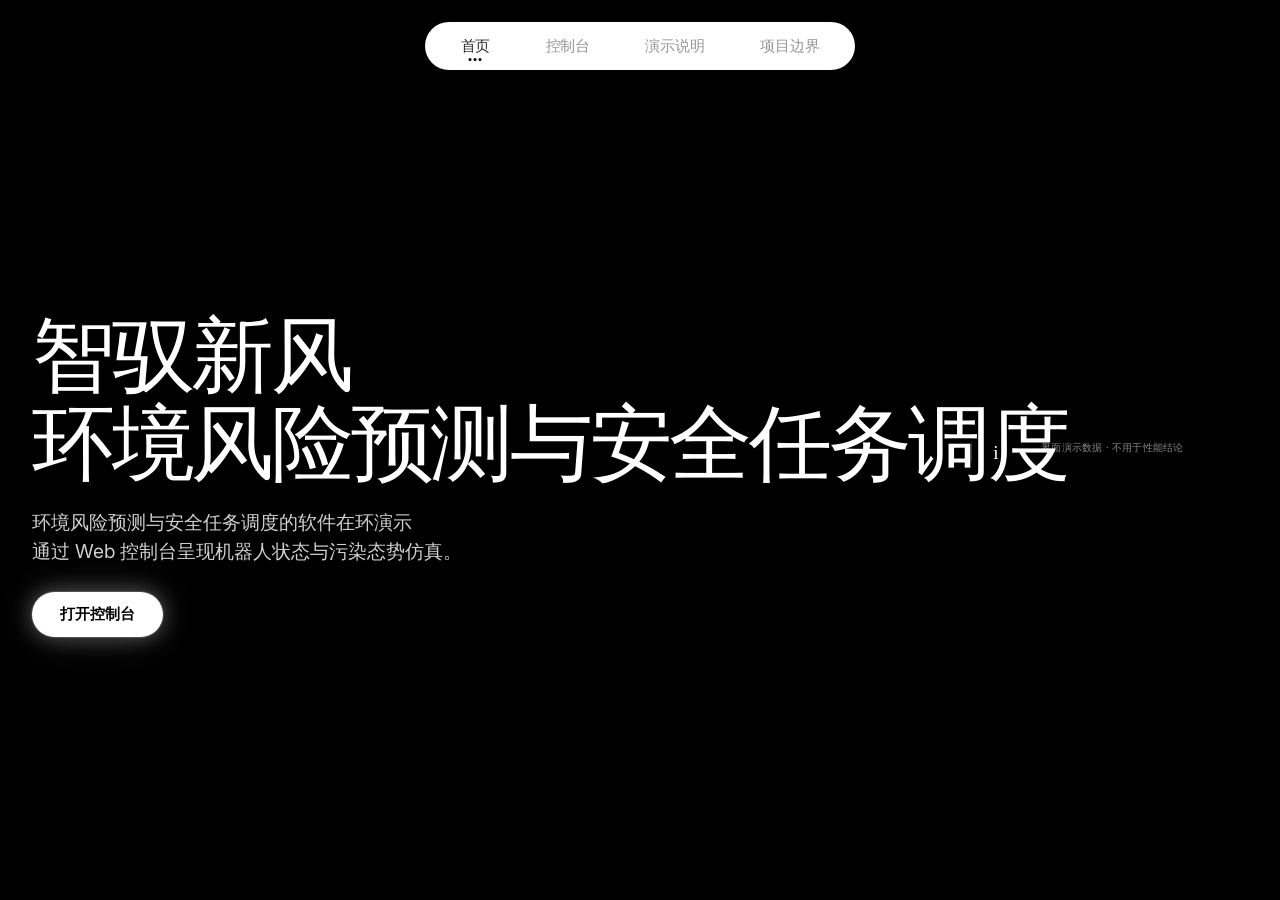
==== commit 330c3a5a: "finalize code language and packaging paths" ====
--- a/code/robot/web/index.html
+++ b/code/robot/web/index.html
@@ -1,10 +1,10 @@
 <!doctype html>
-<html lang="en">
+<html lang="zh-CN">
   <head>
     <meta charset="UTF-8" />
     <meta name="viewport" content="width=device-width, initial-scale=1.0" />
     <meta name="theme-color" content="#000000" />
-    <title>Intelligence Designed To Evolve</title>
+    <title>智驭新风——基于环境风险预测与安全任务调度的移动空气治理机器人</title>
     <link rel="preconnect" href="https://fonts.googleapis.com" />
     <link rel="preconnect" href="https://fonts.gstatic.com" crossorigin />
     <link
@@ -26,21 +26,15 @@
   </head>
   <body>
     <div class="bg" aria-hidden="true">
-      <video class="bg-video" autoplay muted loop playsinline>
-        <source
-          src="https://d8j0ntlcm91z4.cloudfront.net/user_38xzZboKViGWJOttwIXH07lWA1P/hf_20260809_012548_ef22562c-c0ae-4816-ad9d-f8922af4e6a7.mp4"
-          type="video/mp4"
-        />
-      </video>
     </div>
 
     <div class="page">
       <header class="site-header">
         <nav class="desktop-nav" aria-label="Primary navigation">
-          <a class="active" href="#home" aria-current="page">Home</a>
-          <a href="#product" data-console-open>Product</a>
-          <a href="#case-studies">Case Studies</a>
-          <a href="#contact">Contact</a>
+          <a class="active" href="#home" aria-current="page">首页</a>
+          <a href="#product" data-console-open>控制台</a>
+          <a href="#case-studies">演示说明</a>
+          <a href="#contact">项目边界</a>
         </nav>
 
         <button
@@ -58,31 +52,31 @@
 
       <main class="hero" id="home">
         <h1 class="headline anim">
-          <span>Intelligence</span>
-          <span>Designed To Evolve</span>
+          <span>智驭新风</span>
+          <span>环境风险预测与安全任务调度</span>
         </h1>
 
         <p class="subhead anim" style="--d: 0.28s">
-          Build applications that reason, adapt and collaborate using a modular<br />
-          AI platform designed for production.
+          环境风险预测与安全任务调度的软件在环演示<br />
+          通过 Web 控制台呈现机器人状态与污染态势仿真。
         </p>
 
-        <a class="cta anim" href="#product" data-console-open style="--d: 0.4s">Get Started</a>
+        <a class="cta anim" href="#product" data-console-open style="--d: 0.4s">打开控制台</a>
       </main>
 
       <footer class="stats" aria-label="Evidence disclosure">
         <div class="stat stat-disclosure anim" style="--d: 0.5s">
           <span class="stat-icon" aria-hidden="true">i</span>
-          <span class="stat-label">UI 演示占位数据 · 性能统计未在此页面声明</span>
+          <span class="stat-label">界面演示数据 · 不用于性能结论</span>
         </div>
       </footer>
 
       <div class="mobile-overlay" id="mobile-menu" hidden>
         <nav class="mobile-sheet" aria-label="Mobile navigation">
-          <a class="active" href="#home" aria-current="page">Home</a>
-          <a href="#product" data-console-open>Product</a>
-          <a href="#case-studies">Case Studies</a>
-          <a href="#contact">Contact</a>
+          <a class="active" href="#home" aria-current="page">首页</a>
+          <a href="#product" data-console-open>控制台</a>
+          <a href="#case-studies">演示说明</a>
+          <a href="#contact">项目边界</a>
         </nav>
       </div>
     </div>
--- a/code/robot/web/styles.css
+++ b/code/robot/web/styles.css
@@ -1704,7 +1704,7 @@
   }
 }
 
-/* Final console layer: keep the landing video continuous behind the workspace. */
+/* Hide the landing page while the console layer is open. */
 body.console-open .page {
   opacity: 0;
   pointer-events: none;
@@ -1920,7 +1920,7 @@
   }
 }
 
-/* OpenAI frontend-skill composition pass */
+/* Add a contrast overlay above the page background. */
 .bg::after {
   position: absolute;
   z-index: 1;
@@ -2816,7 +2816,7 @@
   }
 }
 
-/* Keep this block last: the control workspace shares the landing video. */
+/* Keep this block last: the control workspace shares the page background. */
 .site-header {
   justify-content: center;
 }
